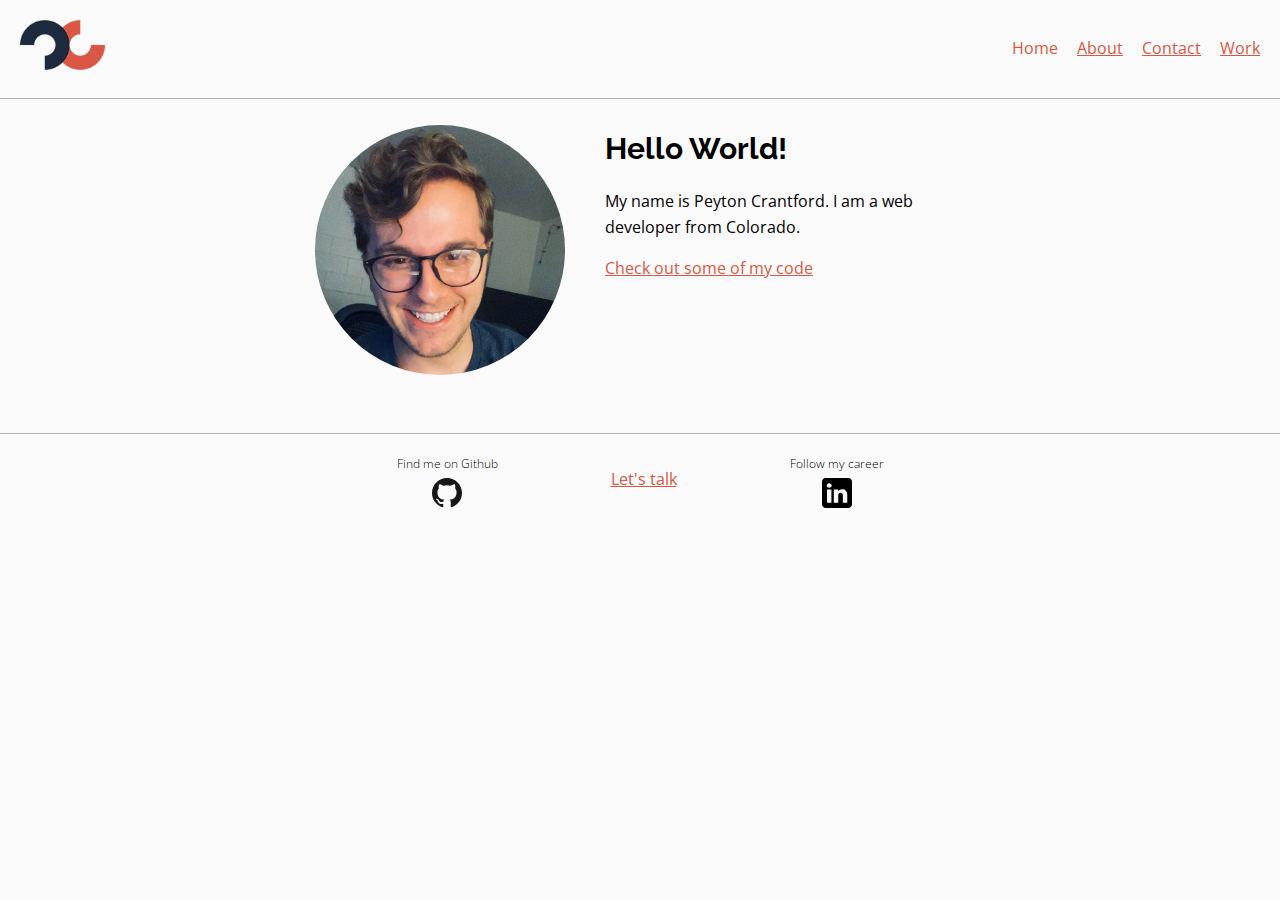
==== index.html @ 1c245d23 "Change header font" ====
<!DOCTYPE html>
<html lang="en">
<!-- Access via URL:
https://pcrantfo.github.io/crantford-portfolio-website OR divertible-gram.000webhostapp.com -->
<head>
  <meta charset="utf-8">
  <meta name="viewport" content="width=device-width, initial-scale=1">
  <title>Crantford Portfolio</title>
  <link rel = "shortcut icon" href="img/crantford-favicon.png">
  <link rel="stylesheet" type="text/css" href="css/normalize.css">

  <!-- Begin style links -->
  <link rel="preconnect" href="https://fonts.gstatic.com">
  <!-- FONT FAMILY LINKS -->
  <link href="https://fonts.googleapis.com/css2?family=Raleway:wght@500;600;700&family=Open+Sans:wght@300;400&display=swap" rel="stylesheet">
  <link rel="stylesheet" href="https://use.fontawesome.com/releases/v5.6.3/css/all.css" integrity="sha384-UHRtZLI+pbxtHCWp1t77Bi1L4ZtiqrqD80Kn4Z8NTSRyMA2Fd33n5dQ8lWUE00s/" crossorigin="anonymous">
  <!-- CSS LINK -->
  <!-- <link rel = "stylesheet" type="text/css" href="css/styles-production.css"> -->
  <link rel="stylesheet" type="text/css" href="css/styles.css">
  <!-- End style links -->
</head>
<body>
  <header class="page-header">
    <img class="page-header__logo page-header__logo page-header__item" src = "img/crantford-logo.png" alt="Peyton Crantford's logo">
    <nav class="main-navigation page-header__item">
      <button class="main-navigation__button" id="hamburger">
        <i class="fas fa-bars"></i>
      </button>
      <ul role="menubar" class="navigation-list" id="navigation-list">
        <li role="presentation">
          <a href="index.html" role="menuitem" class="navigation-list__item navigation-list__item--active">Home</a>
        </li>
        <li role="presentation">
          <a href="about.html" role="menuitem" class="navigation-list__item">About</a>
        </li>
        <li role="presentation">
          <a href="contact.html" role="menuitem" class="navigation-list__item">Contact</a>
        </li>
        <li role="presentation">
          <a href="work.html" role="menuitem" class="navigation-list__item">Work</a>
        </li>
      </ul>
    </nav>
  </header>
<main>
  <div class="profile">
    <div class="profile__item">
      <img class="profile__portrait" src="img/crantford-profile-cropped-square.jpg" alt="Photograph of Peyton Crantford">
    </div>
    <div class="profile__item">
      <h1>Hello World!</h1>
      <p>
        My name is Peyton Crantford. I am a <span>web</span> developer from Colorado.
      </p>
      <a href="#">Check out some of my code</a>
    </div>
  </div>
</main>
<footer class="page-footer">
  <section class=page-footer__box>
    <div class="page-footer__item">
      <p>
        Find me on Github
      </p>
      <a href="https://github.com/pcrantfo" target="_blank"><img src="img/github-icon.svg" alt="Github logo"></a>
    </div>
    <div class="page-footer__item contact-details">
      <a href="contact.html">Let's talk</a>
    </div>
    <div class="page-footer__item">
      <p>
        Follow my career
      </p>
      <a href="https://www.linkedin.com/in/peytoncrantford/" target="_blank"><img src="img/linkedin-icon.svg" alt="LinkedIn logo"></a>
    </div>
  </section>
</footer>
<!-- <script src="js/tota11y.min.js"></script> -->
<script src="js/script.js"></script>
</body>
</html>
---- css/styles-production.css ----
/* VARIABLES */

/*
COLOR THEME
Primary: #1e2a3d (blue)
Secondary: #b1afaf (gray)
Tertiary: #d75744 (red)
Background: #fafafa (off-white)
*/

/* TYPOGRAPHIC STYLES

Font-Family Options
headers
Nunito Sans — 600(Semi-Bold), 700(Bold), 800(Extra-Bold)
body
Open Sans — 300(Light), 400(Regular)

*/
body {
  /* font-family: 'Open Sans', sans-serif; */
  font-family: 'Open Sans', sans-serif;
  font-size: 16px;
  font-weight: 400;
  line-height: 1.6;
}

h1 {
  /* font-family: 'Nunito Sans', sans-serif; */
  font-family: 'Nunito Sans', sans-serif;
  margin: 0;
}

h2 {
  /* font-family: 'Nunito Sans', sans-serif; */
  font-family: 'Nunito Sans', sans-serif;
  margin: 0;
}

h3 {
  /* font-family: 'Nunito Sans', sans-serif; */
  font-family: 'Nunito Sans', sans-serif;
  margin: 0;
}

h4 {
  /* font-family: 'Nunito Sans', sans-serif; */
  font-family: 'Nunito Sans', sans-serif;
  margin: 0;
}

h5 {
  /* font-family: 'Nunito Sans', sans-serif; */
  font-family: 'Nunito Sans', sans-serif;
  margin: 0;
}

h6 {
  /* font-family: 'Nunito Sans', sans-serif; */
  font-family: 'Nunito Sans', sans-serif;
  margin: 0;
}

h1 {
  font-size: 30px;
  font-weight: 800;
}

h2 {
  font-size: 24px;
  font-weight: 700;
}

h3 {
  font-size: 18px;
  font-weight: 600;
}

/* COLOR STYLES */
body {
  background-color: #fafafa;
}

/* POSITIONING */
* {
  box-sizing: border-box;
}

.page-header {
  display: flex;
  flex-wrap: wrap;
  position: fixed;
  top: 0;
  background-color: #fafafa;
  width: 100%;
  padding: 20px;
  border-bottom: 1px solid #b1afaf;
}

.page-header__item {
  /* flex: 0 1 50px; */
  flex: 0 1 auto;
}

.page-header__logo {
  max-height: 50px;
  max-width: 85px;
}

.page-header__item:last-child {
  flex-grow: 1;
  text-align: right;
}

/* NAV WIDE */

.navigation-list {
  display: inline-block;
  list-style-type: none;
}

.navigation-list li {
  display: inline-block;
  margin-left: 15px;
}

.navigation-list__item {
  align-items: flex-end;
}

#hamburger {
  background-color: transparent;
  color: #d75744;
  border: none;
  display: none;
  align-self: center;
  padding: 16px 0;
}

#hamburger:focus {
  outline: none;
}

/* NAV NARROW */

@media all and (max-width: 500px) {
  .navigation-list {
    display: none;
  }

  #hamburger {
    display: inline-block;
  }

  .navigation-list.show {
    display: flex;
    width: 100%;
    flex-direction: column;
  }
}

main {
  max-width: 700px;
  margin: 125px auto 0;
  text-align: center;
  padding: 0 25px;
}

main table {
  display: inline-block;
}

.profile {
  display: flex;
  text-align: left;
}

.profile__item {
  flex: 0 1 auto;
  flex-wrap: wrap;
}

.profile__portrait {
  width: 250px;
  height: auto;
  margin-right: 40px;
  border-radius: 50%;
}

.page-footer {
  clear: both;
  display: flex;
  justify-content: space-around;
  align-items: center;
  text-align: center;
  padding: 10px 0 20px;
  border-top: 1px solid #b1afaf;
  margin-top: 50px;
}

.page-footer p {
  margin: 10px 0 5px;
}

.page-footer img {
  width: 30px;
  height: 30px;
}

.contact-details {
  font-size: 12px;
  font-weight: 300;
}

/* ABOUT PAGE */

.berlin {
  display: flex;
  margin-top: 30px;
}

.berlin-illustration {
  flex: 1 1 auto;
  justify-content: center;
}

@keyframes color-change {
  0% {
    fill: #edc655;
  }

  50% {
    fill: #fcffad;
  }

  100% {
    fill: #f76414;
  }
}

.sun {
  animation: 4s color-change infinite alternate linear;

  /* animation-duration: 4s;
  animation-name: color-change;
  animation-iteration-count: infinite;
  animation-direction: alternate;
  animation-timing-function: linear; */
}

@keyframes cloud-move {
  from {
    transform: translate(0, 50px);
  }

  to {
    transform: translate(200px, 50px);
  }
}

.cloud-front {
  animation: 30s cloud-move infinite alternate linear;
}

@keyframes cloud-move-reverse {
  from {
    transform: translate(446px, 48px);
  }

  to {
    transform: translate(100px, 48px);
  }
}

.cloud-back {
  animation: 34s cloud-move-reverse infinite linear;
}

/* CONTACT PAGE */

/* .contact-form__item {
margin: 5px;
} */

.contact-form {
  display: flex;
  width: 100%;
  margin-bottom: 50px;
  flex-direction: column;
  align-items: center;
}

.contact-form__item {
  flex: 0 1 auto;
  margin-bottom: 5px;
}

/* WORK PAGE */

/* grid fallback */
.grid__item {
  display: inline-block;
  width: 33%;
}

@supports (display: grid) {
  .grid {
    display: grid;
    grid-template-columns: 1fr 1fr 1fr;
    grid-gap: 20px;
    margin: 0;
  }

  .grid__item {
    /* background-color: lightgray; */
    width: auto;
    min-height: auto;
    margin: 0;
    text-align: left;
  }

  .grid__item:last-child {
    grid-column: 3 / 3;
    grid-row: 1 / 3;
    align-self: center;
  }
}

/* LINK STYLES */
a {
  color: #d75744;
}

a:visited {
  color: #1e2a3d;
}

a:hover,
a:focus {
  text-decoration: none;
}

a:active {
  color: #1e2a3d;
}

.navigation-list__item--active {
  text-decoration: none;
}

.button:visited {
  color: #fafafa;
}

.navigation-list__item:visited {
  color: #d75744;
}

/* BUTTON STYLES */
button {
  border: none;
  display: inline-block;
  font-family: inherit;
  background-color: #1e2a3d;
  color: white;
  text-decoration: none;
  padding: 10px;
  border-radius: 3px;
  border-bottom: 2px solid rgba(0, 0, 0, 0.3);
  transition: 0.3s opacity;
}
.button {
  border: none;
  display: inline-block;
  font-family: inherit;
  background-color: #1e2a3d;
  color: white;
  text-decoration: none;
  padding: 10px;
  border-radius: 3px;
  border-bottom: 2px solid rgba(0, 0, 0, 0.3);
  transition: 0.3s opacity;
}

button:hover,
button:focus,
.button:hover,
.button:focus {
  cursor: pointer;
  opacity: 0.8;
}

/* .button__secondary--disabled{
background-color: #e0b354;
color: #2b2b2b;
} */

/* MEDIA QUERIES */

@media all and (max-width: 750px) {
  .grid {
    grid-gap: 10px;
  }

  .grid__item:last-child {
    grid-column: auto / auto;
    grid-row: auto / auto;
  }

  h1 {
    font-size: 22px;
  }

  h2 {
    font-size: 18px;
  }
}

@media all and (min-width: 500px) and (max-width: 750px) {
  .grid {
    grid-template-columns: 1fr 1fr;
  }
}

@media all and (max-width: 500px) {
  .grid {
    grid-template-columns: 1fr;
  }

  .profile {
    flex-direction: column;
    align-items: center;
    text-align: center;
  }

  .profile__portrait {
    margin: 0;
  }

  .page-footer {
    flex-direction: column;
    justify-content: center;
  }

  .page-footer :nth-child(2) {
    order: 3;
  }
}
---- css/styles.css ----
/* VARIABLES */
:root {
  --primary-color: #1e2a3d;
  --secondary-color: #b1afaf;
  --tertiary-color: #d75744;
  --bg-color: #fafafa;
  --body-light: 300;
  --body-regular: 400;
  --header-medium: 500;
  --header-semi-bold: 600;
  --header-bold: 700;
  --body-font: 'Open Sans', sans-serif;
  --header-font: 'Raleway', sans-serif;
}

/*
COLOR THEME
Primary: #1e2a3d (blue)
Secondary: #b1afaf (gray)
Tertiary: #d75744 (red)
Background: #fafafa (off-white)
*/

/* TYPOGRAPHIC STYLES

Font-Family Options
headers
Nunito Sans — 600(Semi-Bold), 700(Bold), 800(Extra-Bold)
body
Open Sans — 300(Light), 400(Regular)

*/
body {
  /* font-family: 'Open Sans', sans-serif; */
  font-family: var(--body-font);
  font-size: 16px;
  font-weight: var(--body-regular);
  line-height: 1.6;
}

h1,
h2,
h3,
h4,
h5,
h6 {
  /* font-family: 'Nunito Sans', sans-serif; */
  font-family: var(--header-font);
  margin: 0;
}

h1 {
  font-size: 30px;
  font-weight: var(--header-bold);
}

h2 {
  font-size: 24px;
  font-weight: var(--header-semi-bold);
}

h3 {
  font-size: 18px;
  font-weight: var(--header-medium);
}

/* COLOR STYLES */
body {
  background-color: var(--bg-color);
}

/* POSITIONING */
* {
  box-sizing: border-box;
}

.page-header {
  display: flex;
  flex-wrap: wrap;
  position: fixed;
  top: 0;
  background-color: var(--bg-color);
  width: 100%;
  padding: 20px;
  border-bottom: 1px solid var(--secondary-color);
}

.page-header__item {
  /* flex: 0 1 50px; */
  flex: 0 1 auto;
}

.page-header__logo {
  max-height: 50px;
  max-width: 85px;
}

.page-header__item:last-child {
  flex-grow: 1;
  text-align: right;
}

/* NAV WIDE */

.navigation-list {
  display: inline-block;
  list-style-type: none;
}

.navigation-list li {
  display: inline-block;
  margin-left: 15px;
}

.navigation-list__item {
  align-items: flex-end;
}

#hamburger {
  background-color: transparent;
  color: var(--tertiary-color);
  border: none;
  display: none;
  align-self: center;
  padding: 16px 0;
}

#hamburger:focus {
  outline: none;
}

/* NAV NARROW */

@media all and (max-width: 500px) {
  .navigation-list {
    display: none;
  }

  #hamburger {
    display: inline-block;
  }

  .navigation-list.show {
    display: flex;
    width: 100%;
    flex-direction: column;
  }
}

main {
  max-width: 700px;
  margin: 125px auto 0;
  text-align: center;
  padding: 0 25px;
}

main table {
  display: inline-block;
}

.profile {
  display: flex;
  text-align: left;
}

.profile__item {
  flex: 0 1 auto;
  flex-wrap: wrap;
}

.profile__portrait {
  width: 250px;
  height: auto;
  margin-right: 40px;
  border-radius: 50%;
}

.page-footer {
  padding: 10px 0 20px;
  border-top: 1px solid var(--secondary-color);
  margin-top: 50px;
}

.page-footer__box {
  max-width: 600px;
  margin: 0 auto;
  clear: both;
  display: flex;
  justify-content: space-around;
  align-items: center;
  text-align: center;
}

.page-footer p {
  margin: 10px 0 5px;
  font-size: 12px;
  font-weight: var(--body-light);
}

.page-footer img {
  width: 30px;
  height: 30px;
}

/* ABOUT PAGE */

.berlin {
  display: flex;
  margin-top: 30px;
}

.berlin-illustration {
  flex: 1 1 auto;
  justify-content: center;
}

@keyframes color-change {
  0% {
    fill: #edc655;
  }

  50% {
    fill: #fcffad;
  }

  100% {
    fill: #f76414;
  }
}

.sun {
  animation: 4s color-change infinite alternate linear;

  /* animation-duration: 4s;
  animation-name: color-change;
  animation-iteration-count: infinite;
  animation-direction: alternate;
  animation-timing-function: linear; */
}

@keyframes cloud-move {
  from {
    transform: translate(0, 50px);
  }

  to {
    transform: translate(200px, 50px);
  }
}

.cloud-front {
  animation: 30s cloud-move infinite alternate linear;
}

@keyframes cloud-move-reverse {
  from {
    transform: translate(446px, 48px);
  }

  to {
    transform: translate(100px, 48px);
  }
}

.cloud-back {
  animation: 34s cloud-move-reverse infinite linear;
}

/* CONTACT PAGE */

/* .contact-form__item {
margin: 5px;
} */

.contact-form {
  display: flex;
  width: 100%;
  margin-bottom: 50px;
  flex-direction: column;
  align-items: center;
}

.contact-form__item {
  flex: 0 1 auto;
  margin-bottom: 5px;
}

/* WORK PAGE */

/* grid fallback */
.grid__item {
  display: inline-block;
  width: 33%;
}

@supports (display: grid) {
  .grid {
    display: grid;
    grid-template-columns: 1fr 1fr 1fr;
    grid-gap: 20px;
    margin: 0;
  }

  .grid__item {
    /* background-color: lightgray; */
    width: auto;
    min-height: auto;
    margin: 0;
    text-align: left;
  }

  .grid__item:last-child {
    grid-column: 3 / 3;
    grid-row: 1 / 3;
    align-self: center;
  }
}

/* BUTTON STYLES */
button,
.button {
  border: none;
  display: inline-block;
  font-family: var(--header-medium);
  font-size: 14px;
  text-decoration: none;
  padding: 5px 17px;
  border-radius: 5px;
  border-top: 2px solid rgba(0, 0, 0, 0);
  border-bottom: 2px solid rgba(0, 0, 0, 0);
}

.button-primary {
  background-color: var(--primary-color);
  color: var(--bg-color);
  border-bottom: 2px solid rgba(0, 0, 0, 0.5);
}

.button-secondary,
#button__resume {
  color: var(--tertiary-color);
  border: 2px solid var(--secondary-color);
}

button:hover,
button:focus {
  cursor: pointer;
}

.button-primary:hover,
.button-primary:focus {
  opacity: 0.9;
  transition: 0.3s;
}

.button-secondary:hover,
.button-secondary:focus {
  background-color: var(--secondary-color);
  transition: 0.3s;
}

/* LINK STYLES */
a {
  color: var(--tertiary-color);
}

a:visited {
  color: var(--primary-color);
}

a:hover,
a:focus {
  text-decoration: none;
}

a:active {
  color: var(--primary-color);
}

.navigation-list__item--active {
  text-decoration: none;
}

.navigation-list__item:visited {
  color: var(--tertiary-color);
}

/* MEDIA QUERIES */

@media all and (max-width: 750px) {
  .grid {
    grid-gap: 10px;
  }

  .grid__item:last-child {
    grid-column: auto / auto;
    grid-row: auto / auto;
  }

  h1 {
    font-size: 22px;
  }

  h2 {
    font-size: 18px;
  }
}

@media all and (min-width: 500px) and (max-width: 750px) {
  .grid {
    grid-template-columns: 1fr 1fr;
  }
}

@media all and (max-width: 500px) {
  .grid {
    grid-template-columns: 1fr;
  }

  .profile {
    flex-direction: column;
    align-items: center;
    text-align: center;
  }

  .profile__portrait {
    margin: 0;
  }

  .page-footer__box {
    flex-direction: column;
    justify-content: center;
  }

  .page-footer :nth-child(2) {
    order: 3;
  }
}
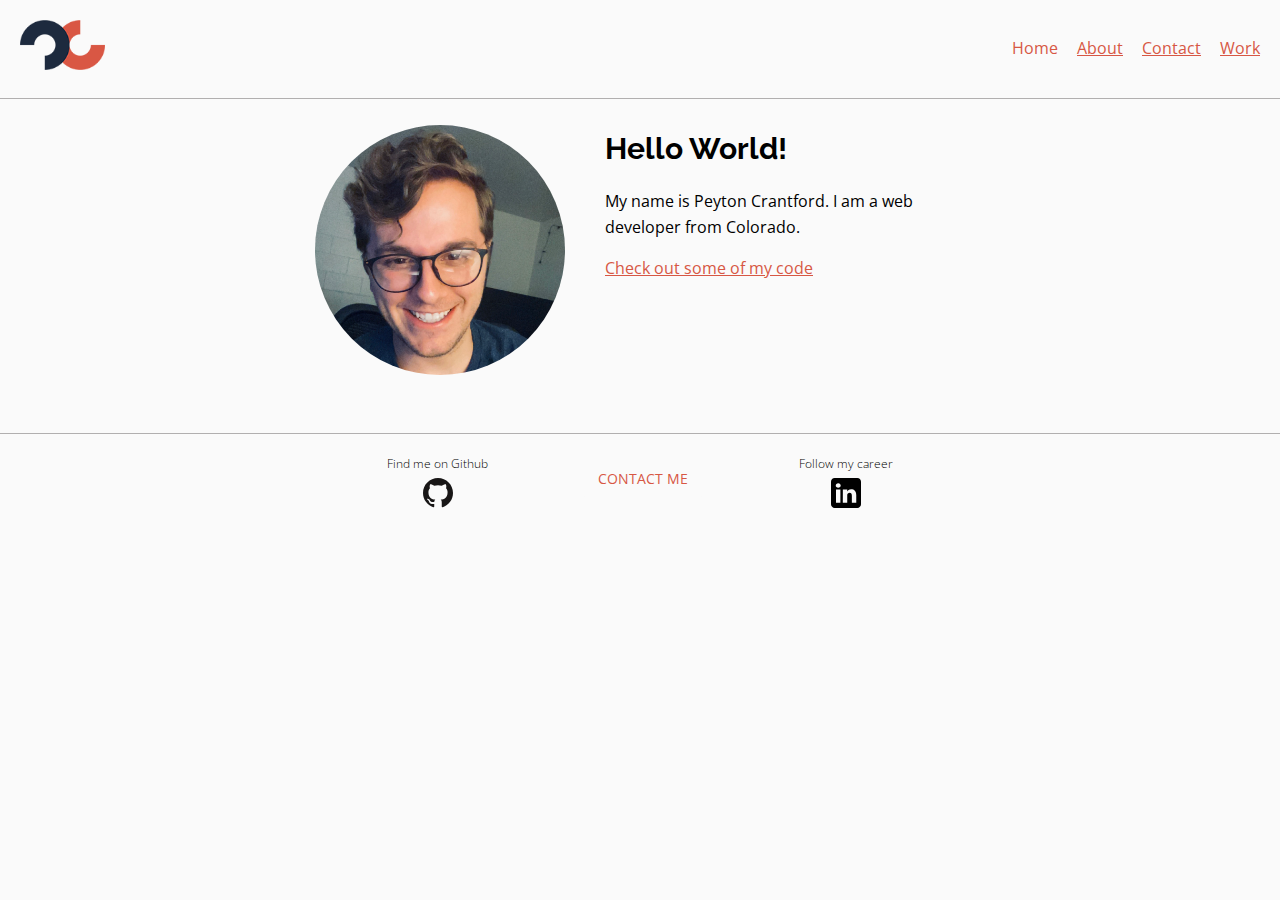
==== commit 9bf26c9a: "Add tertiary button style to CONTACT ME in footer" ====
--- a/index.html
+++ b/index.html
@@ -65,7 +65,7 @@
       <a href="https://github.com/pcrantfo" target="_blank"><img src="img/github-icon.svg" alt="Github logo"></a>
     </div>
     <div class="page-footer__item contact-details">
-      <a href="contact.html">Let's talk</a>
+      <a class="button button-tertiary" href="contact.html">CONTACT ME</a>
     </div>
     <div class="page-footer__item">
       <p>
--- a/css/styles-production.css
+++ b/css/styles-production.css
@@ -27,53 +27,53 @@
 
 h1 {
   /* font-family: 'Nunito Sans', sans-serif; */
-  font-family: 'Nunito Sans', sans-serif;
+  font-family: 'Raleway', sans-serif;
   margin: 0;
 }
 
 h2 {
   /* font-family: 'Nunito Sans', sans-serif; */
-  font-family: 'Nunito Sans', sans-serif;
+  font-family: 'Raleway', sans-serif;
   margin: 0;
 }
 
 h3 {
   /* font-family: 'Nunito Sans', sans-serif; */
-  font-family: 'Nunito Sans', sans-serif;
+  font-family: 'Raleway', sans-serif;
   margin: 0;
 }
 
 h4 {
   /* font-family: 'Nunito Sans', sans-serif; */
-  font-family: 'Nunito Sans', sans-serif;
+  font-family: 'Raleway', sans-serif;
   margin: 0;
 }
 
 h5 {
   /* font-family: 'Nunito Sans', sans-serif; */
-  font-family: 'Nunito Sans', sans-serif;
+  font-family: 'Raleway', sans-serif;
   margin: 0;
 }
 
 h6 {
   /* font-family: 'Nunito Sans', sans-serif; */
-  font-family: 'Nunito Sans', sans-serif;
+  font-family: 'Raleway', sans-serif;
   margin: 0;
 }
 
 h1 {
   font-size: 30px;
-  font-weight: 800;
+  font-weight: 700;
 }
 
 h2 {
   font-size: 24px;
-  font-weight: 700;
+  font-weight: 600;
 }
 
 h3 {
   font-size: 18px;
-  font-weight: 600;
+  font-weight: 500;
 }
 
 /* COLOR STYLES */
@@ -188,28 +188,30 @@
 }
 
 .page-footer {
+  padding: 10px 0 20px;
+  border-top: 1px solid #b1afaf;
+  margin-top: 50px;
+}
+
+.page-footer__box {
+  max-width: 600px;
+  margin: 0 auto;
   clear: both;
   display: flex;
   justify-content: space-around;
   align-items: center;
   text-align: center;
-  padding: 10px 0 20px;
-  border-top: 1px solid #b1afaf;
-  margin-top: 50px;
 }
 
 .page-footer p {
   margin: 10px 0 5px;
+  font-size: 12px;
+  font-weight: 300;
 }
 
 .page-footer img {
   width: 30px;
   height: 30px;
-}
-
-.contact-details {
-  font-size: 12px;
-  font-weight: 300;
 }
 
 /* ABOUT PAGE */
@@ -326,6 +328,67 @@
   }
 }
 
+/* BUTTON STYLES */
+button {
+  border: none;
+  display: inline-block;
+  font-family: 500;
+  font-size: 14px;
+  text-decoration: none;
+  padding: 5px 17px;
+  border-radius: 5px;
+  border-top: 2px solid rgba(0, 0, 0, 0);
+  border-bottom: 2px solid rgba(0, 0, 0, 0);
+}
+.button {
+  border: none;
+  display: inline-block;
+  font-family: 500;
+  font-size: 14px;
+  text-decoration: none;
+  padding: 5px 17px;
+  border-radius: 5px;
+  border-top: 2px solid rgba(0, 0, 0, 0);
+  border-bottom: 2px solid rgba(0, 0, 0, 0);
+}
+
+.button-primary {
+  background-color: #1e2a3d;
+  color: #fafafa;
+  border-bottom: 2px solid rgba(0, 0, 0, 0.5);
+}
+
+.button-secondary {
+  color: #d75744;
+  border: 2px solid #b1afaf;
+}
+
+#button__resume {
+  color: #d75744;
+  border: 2px solid #b1afaf;
+}
+
+button:hover,
+button:focus {
+  cursor: pointer;
+}
+
+.button-primary:hover,
+.button-primary:focus {
+  opacity: 0.9;
+  transition: 0.3s;
+}
+
+.button-secondary:hover {
+  background-color: #b1afaf;
+  transition: 0.3s;
+}
+
+.button-secondary:focus {
+  background-color: #b1afaf;
+  transition: 0.3s;
+}
+
 /* LINK STYLES */
 a {
   color: #d75744;
@@ -348,52 +411,9 @@
   text-decoration: none;
 }
 
-.button:visited {
-  color: #fafafa;
-}
-
 .navigation-list__item:visited {
   color: #d75744;
 }
-
-/* BUTTON STYLES */
-button {
-  border: none;
-  display: inline-block;
-  font-family: inherit;
-  background-color: #1e2a3d;
-  color: white;
-  text-decoration: none;
-  padding: 10px;
-  border-radius: 3px;
-  border-bottom: 2px solid rgba(0, 0, 0, 0.3);
-  transition: 0.3s opacity;
-}
-.button {
-  border: none;
-  display: inline-block;
-  font-family: inherit;
-  background-color: #1e2a3d;
-  color: white;
-  text-decoration: none;
-  padding: 10px;
-  border-radius: 3px;
-  border-bottom: 2px solid rgba(0, 0, 0, 0.3);
-  transition: 0.3s opacity;
-}
-
-button:hover,
-button:focus,
-.button:hover,
-.button:focus {
-  cursor: pointer;
-  opacity: 0.8;
-}
-
-/* .button__secondary--disabled{
-background-color: #e0b354;
-color: #2b2b2b;
-} */
 
 /* MEDIA QUERIES */
 
@@ -437,7 +457,7 @@
     margin: 0;
   }
 
-  .page-footer {
+  .page-footer__box {
     flex-direction: column;
     justify-content: center;
   }
--- a/css/styles.css
+++ b/css/styles.css
@@ -282,7 +282,7 @@
 
 .contact-form__item {
   flex: 0 1 auto;
-  margin-bottom: 5px;
+  padding: 10px 0;
 }
 
 /* WORK PAGE */
@@ -318,32 +318,42 @@
 
 /* BUTTON STYLES */
 button,
-.button {
+.button,
+.submit-form {
   border: none;
   display: inline-block;
   font-family: var(--header-medium);
   font-size: 14px;
   text-decoration: none;
-  padding: 5px 17px;
+  padding: 5px 16px;
   border-radius: 5px;
-  border-top: 2px solid rgba(0, 0, 0, 0);
-  border-bottom: 2px solid rgba(0, 0, 0, 0);
+  border-top: 1px solid rgba(0, 0, 0, 0);
+  border-bottom: 1px solid rgba(0, 0, 0, 0);
 }
 
 .button-primary {
   background-color: var(--primary-color);
   color: var(--bg-color);
-  border-bottom: 2px solid rgba(0, 0, 0, 0.5);
+  border-bottom: 1px solid rgba(0, 0, 0, 0.5);
 }
 
 .button-secondary,
+.submit-form,
 #button__resume {
   color: var(--tertiary-color);
-  border: 2px solid var(--secondary-color);
+  border: 1px solid var(--secondary-color);
+}
+
+.button-tertiary,
+.button-tertiary__anchor {
+  background-color: var(--bg-color);
+  color: var(--tertiary-color);
 }
 
 button:hover,
-button:focus {
+button:focus,
+.submit-form:hover,
+.submit-form:focus {
   cursor: pointer;
 }
 
@@ -354,7 +364,9 @@
 }
 
 .button-secondary:hover,
-.button-secondary:focus {
+.button-secondary:focus,
+.button-tertiary:hover,
+.button-tertiary:focus {
   background-color: var(--secondary-color);
   transition: 0.3s;
 }
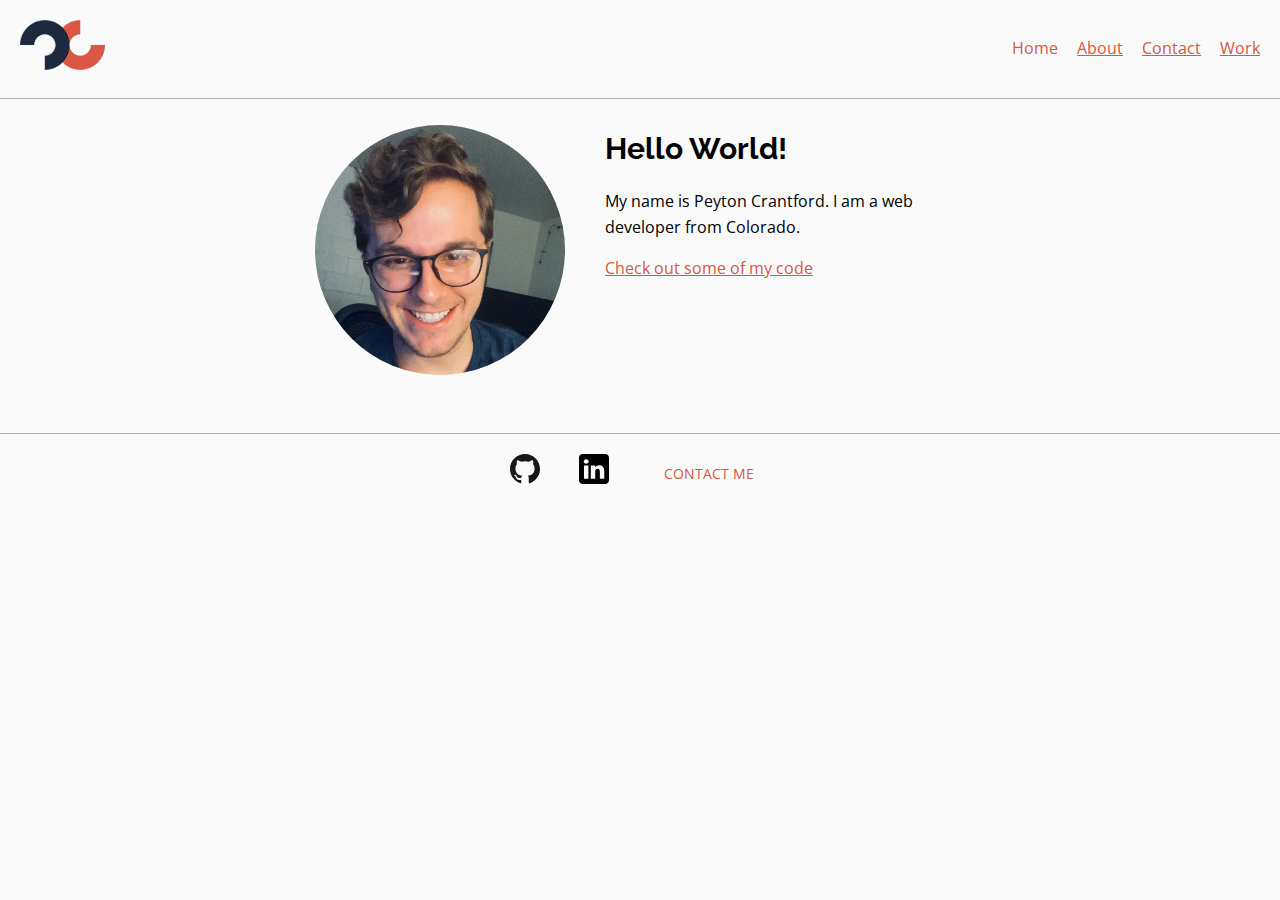
==== commit 9f12b077: "Restyle footer" ====
--- a/index.html
+++ b/index.html
@@ -59,19 +59,13 @@
 <footer class="page-footer">
   <section class=page-footer__box>
     <div class="page-footer__item">
-      <p>
-        Find me on Github
-      </p>
       <a href="https://github.com/pcrantfo" target="_blank"><img src="img/github-icon.svg" alt="Github logo"></a>
+    </div>
+    <div class="page-footer__item">
+      <a href="https://www.linkedin.com/in/peytoncrantford/" target="_blank"><img src="img/linkedin-icon.svg" alt="LinkedIn logo"></a>
     </div>
     <div class="page-footer__item contact-details">
       <a class="button button-tertiary" href="contact.html">CONTACT ME</a>
-    </div>
-    <div class="page-footer__item">
-      <p>
-        Follow my career
-      </p>
-      <a href="https://www.linkedin.com/in/peytoncrantford/" target="_blank"><img src="img/linkedin-icon.svg" alt="LinkedIn logo"></a>
     </div>
   </section>
 </footer>
--- a/css/styles.css
+++ b/css/styles.css
@@ -176,25 +176,24 @@
 }
 
 .page-footer {
-  padding: 10px 0 20px;
+  padding: 20px 0 20px;
   border-top: 1px solid var(--secondary-color);
   margin-top: 50px;
 }
 
 .page-footer__box {
-  max-width: 600px;
+  max-width: 300px;
   margin: 0 auto;
   clear: both;
   display: flex;
   justify-content: space-around;
+  flex-wrap: wrap;
   align-items: center;
   text-align: center;
 }
 
-.page-footer p {
-  margin: 10px 0 5px;
-  font-size: 12px;
-  font-weight: var(--body-light);
+.contact-details {
+  align-self: flex-end;
 }
 
 .page-footer img {
@@ -318,8 +317,7 @@
 
 /* BUTTON STYLES */
 button,
-.button,
-.submit-form {
+.button {
   border: none;
   display: inline-block;
   font-family: var(--header-medium);
@@ -329,6 +327,7 @@
   border-radius: 5px;
   border-top: 1px solid rgba(0, 0, 0, 0);
   border-bottom: 1px solid rgba(0, 0, 0, 0);
+  line-height: 1.6;
 }
 
 .button-primary {
@@ -337,9 +336,8 @@
   border-bottom: 1px solid rgba(0, 0, 0, 0.5);
 }
 
-.button-secondary,
-.submit-form,
-#button__resume {
+.button-secondary {
+  background-color: var(--bg-color);
   color: var(--tertiary-color);
   border: 1px solid var(--secondary-color);
 }
@@ -352,8 +350,8 @@
 
 button:hover,
 button:focus,
-.submit-form:hover,
-.submit-form:focus {
+.button:hover,
+.button:focus {
   cursor: pointer;
 }
 
@@ -361,6 +359,10 @@
 .button-primary:focus {
   opacity: 0.9;
   transition: 0.3s;
+}
+
+.button-primary:visited {
+  color: var(--primary-color);
 }
 
 .button-secondary:hover,
@@ -371,6 +373,11 @@
   transition: 0.3s;
 }
 
+.button-secondary:visited,
+.button-tertiary:visited {
+  color: var(--tertiary-color);
+}
+
 /* LINK STYLES */
 a {
   color: var(--tertiary-color);
@@ -440,11 +447,24 @@
   }
 
   .page-footer__box {
-    flex-direction: column;
-    justify-content: center;
-  }
-
-  .page-footer :nth-child(2) {
+    width: 150px;
+  }
+
+  .page-footer__item:n
+  th-child(1) {
+    padding-left: 15%;
+  }
+
+  .page-footer__item:nth-child(2) {
+    padding-right: 15%;
+  }
+
+  .contact-details {
+    width: 100%;
+    align-self: flex-end;
+  }
+
+  /* .page-footer :nth-child(2) {
     order: 3;
-  }
-}
+  } */
+}
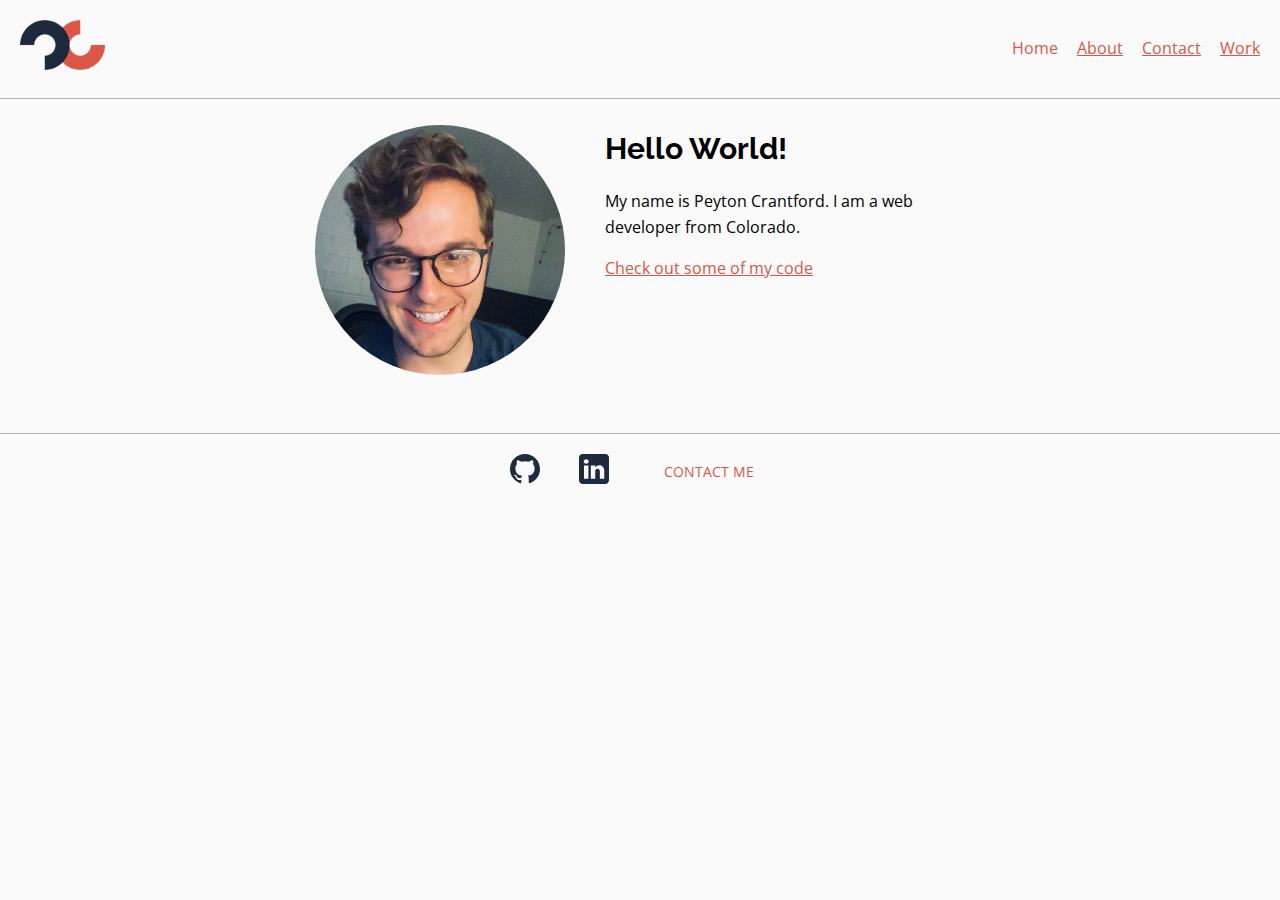
==== commit cc254a2b: "Clean footer contact class name" ====
--- a/index.html
+++ b/index.html
@@ -64,7 +64,7 @@
     <div class="page-footer__item">
       <a href="https://www.linkedin.com/in/peytoncrantford/" target="_blank"><img src="img/linkedin-icon.svg" alt="LinkedIn logo"></a>
     </div>
-    <div class="page-footer__item contact-details">
+    <div class="page-footer__item page-footer__contact">
       <a class="button button-tertiary" href="contact.html">CONTACT ME</a>
     </div>
   </section>
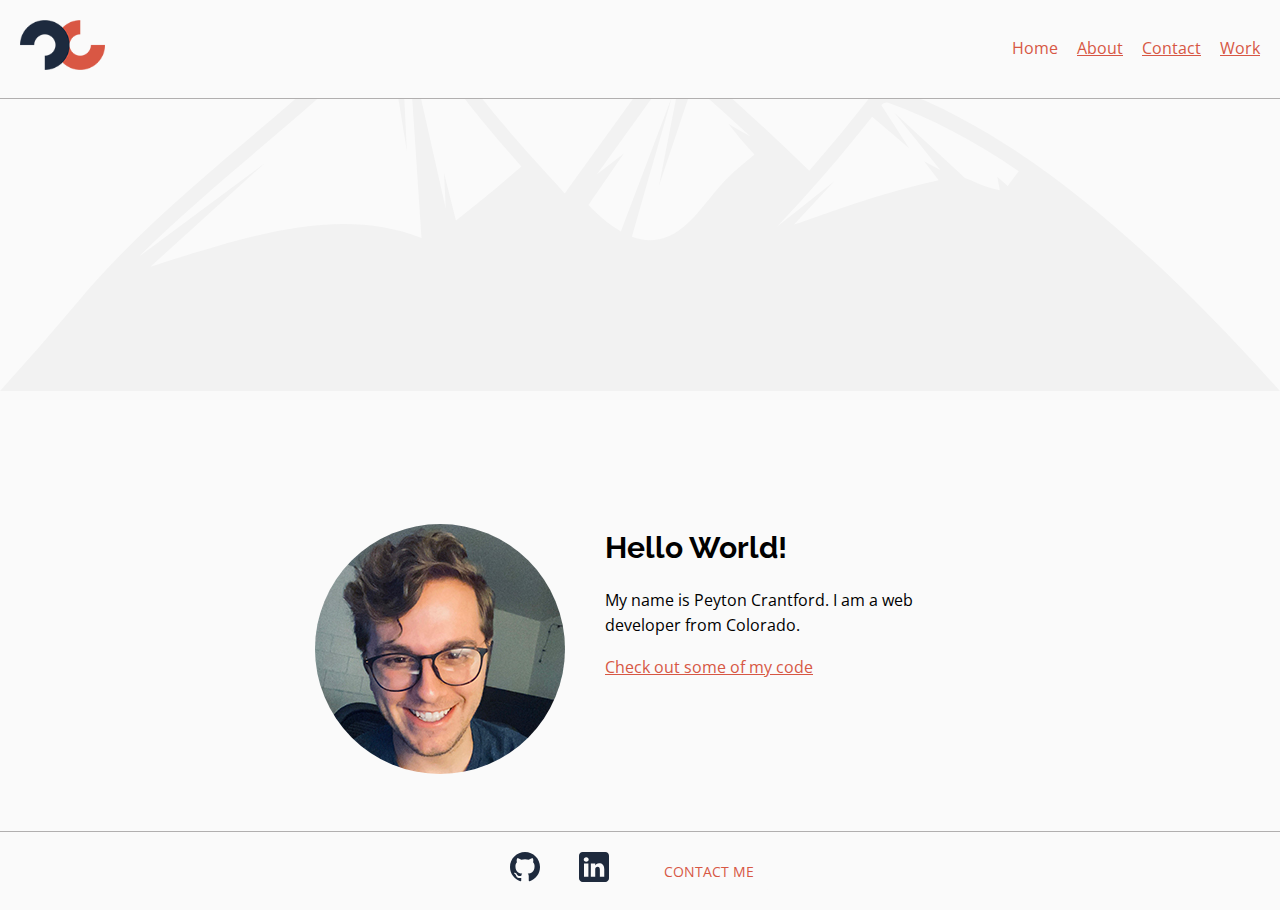
==== commit 7b06bc52: "Add container around body content" ====
--- a/index.html
+++ b/index.html
@@ -20,56 +20,61 @@
   <!-- End style links -->
 </head>
 <body>
-  <header class="page-header">
-    <img class="page-header__logo page-header__logo page-header__item" src = "img/crantford-logo.png" alt="Peyton Crantford's logo">
-    <nav class="main-navigation page-header__item">
-      <button class="main-navigation__button" id="hamburger">
-        <i class="fas fa-bars"></i>
-      </button>
-      <ul role="menubar" class="navigation-list" id="navigation-list">
-        <li role="presentation">
-          <a href="index.html" role="menuitem" class="navigation-list__item navigation-list__item--active">Home</a>
-        </li>
-        <li role="presentation">
-          <a href="about.html" role="menuitem" class="navigation-list__item">About</a>
-        </li>
-        <li role="presentation">
-          <a href="contact.html" role="menuitem" class="navigation-list__item">Contact</a>
-        </li>
-        <li role="presentation">
-          <a href="work.html" role="menuitem" class="navigation-list__item">Work</a>
-        </li>
-      </ul>
-    </nav>
-  </header>
-<main>
-  <div class="profile">
-    <div class="profile__item">
-      <img class="profile__portrait" src="img/crantford-profile-cropped-square.jpg" alt="Photograph of Peyton Crantford">
+  <div class="container">
+    <header class="page-header">
+      <img class="page-header__logo page-header__logo page-header__item" src = "img/crantford-logo.png" alt="Peyton Crantford's logo">
+      <nav class="main-navigation page-header__item">
+        <button class="main-navigation__button" id="hamburger">
+          <i class="fas fa-bars"></i>
+        </button>
+        <ul role="menubar" class="navigation-list" id="navigation-list">
+          <li role="presentation">
+            <a href="index.html" role="menuitem" class="navigation-list__item navigation-list__item--active">Home</a>
+          </li>
+          <li role="presentation">
+            <a href="about.html" role="menuitem" class="navigation-list__item">About</a>
+          </li>
+          <li role="presentation">
+            <a href="contact.html" role="menuitem" class="navigation-list__item">Contact</a>
+          </li>
+          <li role="presentation">
+            <a href="work.html" role="menuitem" class="navigation-list__item">Work</a>
+          </li>
+        </ul>
+      </nav>
+    </header>
+    <div class="mountains-img">
+      <img src="img/mountains.svg" alt="A vector image of mountains">
     </div>
-    <div class="profile__item">
-      <h1>Hello World!</h1>
-      <p>
-        My name is Peyton Crantford. I am a <span>web</span> developer from Colorado.
-      </p>
-      <a href="#">Check out some of my code</a>
-    </div>
+    <main>
+      <div class="profile">
+        <div class="profile__item">
+          <img class="profile__portrait" src="img/crantford-profile-cropped-square.jpg" alt="Photograph of Peyton Crantford">
+        </div>
+        <div class="profile__item">
+          <h1>Hello World!</h1>
+          <p>
+            My name is Peyton Crantford. I am a <span>web</span> developer from Colorado.
+          </p>
+          <a href="#">Check out some of my code</a>
+        </div>
+      </div>
+    </main>
+    <footer class="page-footer">
+      <section class=page-footer__box>
+        <div class="page-footer__item">
+          <a href="https://github.com/pcrantfo" target="_blank"><img src="img/github-icon.svg" alt="Github logo"></a>
+        </div>
+        <div class="page-footer__item">
+          <a href="https://www.linkedin.com/in/peytoncrantford/" target="_blank"><img src="img/linkedin-icon.svg" alt="LinkedIn logo"></a>
+        </div>
+        <div class="page-footer__item page-footer__contact">
+          <a class="button button-tertiary" href="contact.html">CONTACT ME</a>
+        </div>
+      </section>
+    </footer>
   </div>
-</main>
-<footer class="page-footer">
-  <section class=page-footer__box>
-    <div class="page-footer__item">
-      <a href="https://github.com/pcrantfo" target="_blank"><img src="img/github-icon.svg" alt="Github logo"></a>
-    </div>
-    <div class="page-footer__item">
-      <a href="https://www.linkedin.com/in/peytoncrantford/" target="_blank"><img src="img/linkedin-icon.svg" alt="LinkedIn logo"></a>
-    </div>
-    <div class="page-footer__item page-footer__contact">
-      <a class="button button-tertiary" href="contact.html">CONTACT ME</a>
-    </div>
-  </section>
-</footer>
-<!-- <script src="js/tota11y.min.js"></script> -->
-<script src="js/script.js"></script>
+  <!-- <script src="js/tota11y.min.js"></script> -->
+  <script src="js/script.js"></script>
 </body>
 </html>
--- a/css/styles.css
+++ b/css/styles.css
@@ -4,6 +4,7 @@
   --secondary-color: #b1afaf;
   --tertiary-color: #d75744;
   --bg-color: #fafafa;
+  --bg-color-highlight: #F2F2F2;
   --body-light: 300;
   --body-regular: 400;
   --header-medium: 500;
@@ -192,7 +193,7 @@
   text-align: center;
 }
 
-.contact-details {
+.page-footer__contact {
   align-self: flex-end;
 }
 
@@ -267,21 +268,57 @@
 
 /* CONTACT PAGE */
 
-/* .contact-form__item {
-margin: 5px;
-} */
+label {
+  display: none;
+}
 
 .contact-form {
   display: flex;
   width: 100%;
-  margin-bottom: 50px;
+  margin: 15px 0 50px;
   flex-direction: column;
   align-items: center;
+  text-align: center;
+}
+
+.contact-form__fieldset {
+  width: 50%;
+  border: none;
+  border-top: 1px solid var(--secondary-color);;
+}
+
+.contact-form__header {
+  font-family: var(--header-font);
+  margin: 0;
+  padding: 0 5px;
+  font-size: 24px;
+  font-weight: var(--header-semi-bold);
+  color: var(--tertiary-color);
 }
 
 .contact-form__item {
   flex: 0 1 auto;
-  padding: 10px 0;
+  padding: 15px 0;
+}
+
+#contact-name,
+#contact-email,
+#contact-phone,
+#contact-message {
+  width: 100%;
+  margin: 0;
+	outline: 0;
+  border: none;
+	padding: 10px;
+  background-color: var(--bg-color);
+  border-bottom: 1px solid var(--secondary-color);
+}
+
+#contact-name:focus,
+#contact-email:focus,
+#contact-phone:focus,
+#contact-message:focus {
+  background-color: var(--bg-color-highlight);
 }
 
 /* WORK PAGE */
@@ -331,9 +368,8 @@
 }
 
 .button-primary {
-  background-color: var(--primary-color);
+  background-color: var(--tertiary-color);
   color: var(--bg-color);
-  border-bottom: 1px solid rgba(0, 0, 0, 0.5);
 }
 
 .button-secondary {
@@ -357,7 +393,7 @@
 
 .button-primary:hover,
 .button-primary:focus {
-  opacity: 0.9;
+  opacity: 0.8;
   transition: 0.3s;
 }
 
@@ -366,10 +402,15 @@
 }
 
 .button-secondary:hover,
-.button-secondary:focus,
+.button-secondary:focus {
+  background-color: var(--bg-color-highlight);
+  border: 1px solid var(--bg-color-highlight);
+  transition: 0.3s;
+}
+
 .button-tertiary:hover,
 .button-tertiary:focus {
-  background-color: var(--secondary-color);
+  background-color: var(--bg-color-highlight);
   transition: 0.3s;
 }
 
@@ -459,7 +500,7 @@
     padding-right: 15%;
   }
 
-  .contact-details {
+  .page-footer__contact {
     width: 100%;
     align-self: flex-end;
   }
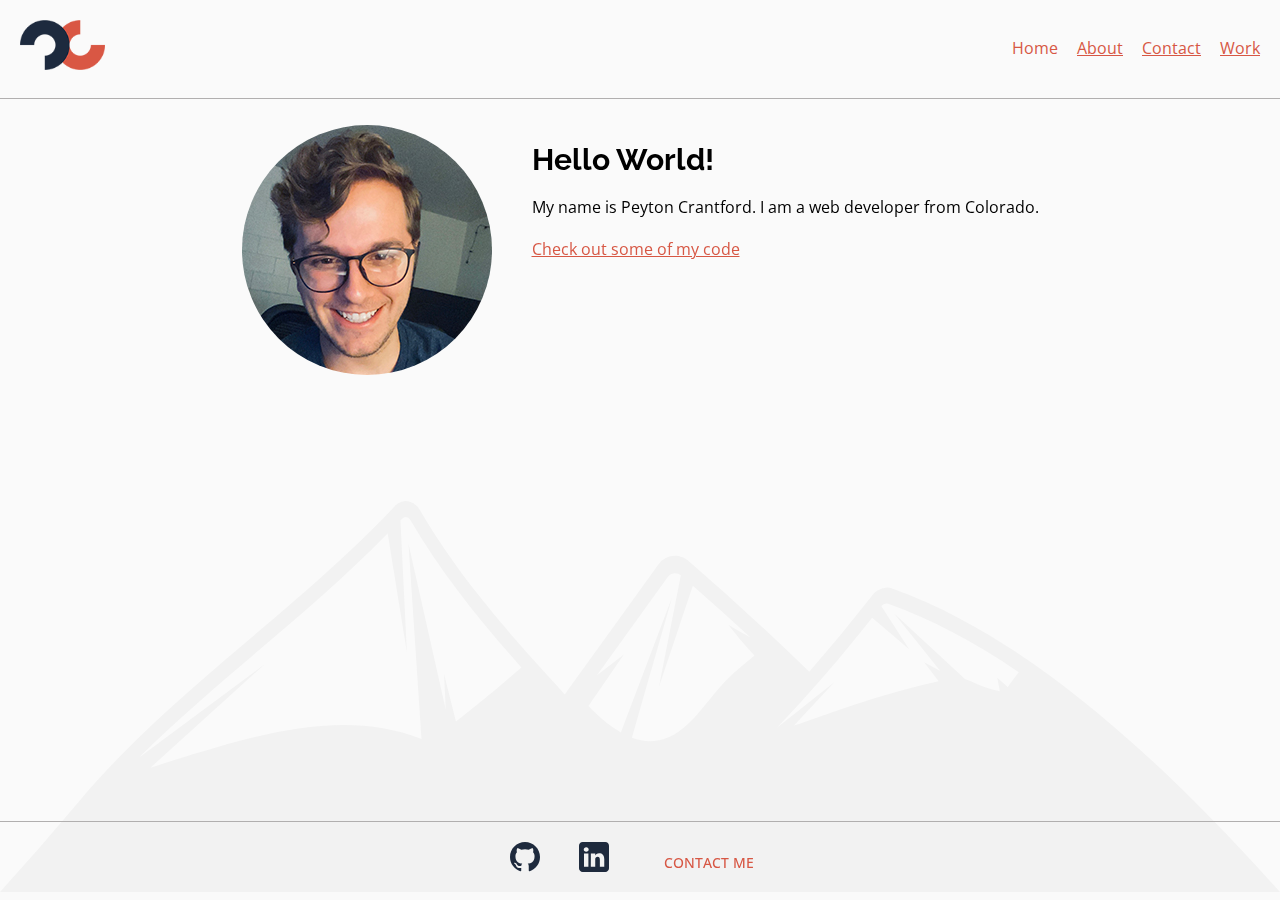
==== commit b6df639c: "CSS Postprocess" ====
--- a/index.html
+++ b/index.html
@@ -15,8 +15,8 @@
   <link href="https://fonts.googleapis.com/css2?family=Raleway:wght@500;600;700&family=Open+Sans:wght@300;400&display=swap" rel="stylesheet">
   <link rel="stylesheet" href="https://use.fontawesome.com/releases/v5.6.3/css/all.css" integrity="sha384-UHRtZLI+pbxtHCWp1t77Bi1L4ZtiqrqD80Kn4Z8NTSRyMA2Fd33n5dQ8lWUE00s/" crossorigin="anonymous">
   <!-- CSS LINK -->
-  <!-- <link rel = "stylesheet" type="text/css" href="css/styles-production.css"> -->
-  <link rel="stylesheet" type="text/css" href="css/styles.css">
+  <link rel = "stylesheet" type="text/css" href="css/styles-production.css">
+  <!-- <link rel="stylesheet" type="text/css" href="css/styles.css"> -->
   <!-- End style links -->
 </head>
 <body>
--- a/css/styles-production.css
+++ b/css/styles-production.css
@@ -17,48 +17,49 @@
 Open Sans — 300(Light), 400(Regular)
 
 */
+
+.container {
+  min-height: 100vh;
+  display: flex;
+  flex-flow: column wrap;
+}
+
 body {
-  /* font-family: 'Open Sans', sans-serif; */
   font-family: 'Open Sans', sans-serif;
   font-size: 16px;
   font-weight: 400;
   line-height: 1.6;
+  background-color: #fafafa;
 }
 
 h1 {
-  /* font-family: 'Nunito Sans', sans-serif; */
   font-family: 'Raleway', sans-serif;
-  margin: 0;
+  line-height: 1;
 }
 
 h2 {
-  /* font-family: 'Nunito Sans', sans-serif; */
   font-family: 'Raleway', sans-serif;
-  margin: 0;
+  line-height: 1;
 }
 
 h3 {
-  /* font-family: 'Nunito Sans', sans-serif; */
   font-family: 'Raleway', sans-serif;
-  margin: 0;
+  line-height: 1;
 }
 
 h4 {
-  /* font-family: 'Nunito Sans', sans-serif; */
   font-family: 'Raleway', sans-serif;
-  margin: 0;
+  line-height: 1;
 }
 
 h5 {
-  /* font-family: 'Nunito Sans', sans-serif; */
   font-family: 'Raleway', sans-serif;
-  margin: 0;
+  line-height: 1;
 }
 
 h6 {
-  /* font-family: 'Nunito Sans', sans-serif; */
   font-family: 'Raleway', sans-serif;
-  margin: 0;
+  line-height: 1;
 }
 
 h1 {
@@ -76,11 +77,6 @@
   font-weight: 500;
 }
 
-/* COLOR STYLES */
-body {
-  background-color: #fafafa;
-}
-
 /* POSITIONING */
 * {
   box-sizing: border-box;
@@ -88,7 +84,7 @@
 
 .page-header {
   display: flex;
-  flex-wrap: wrap;
+  /* flex-wrap: wrap; */
   position: fixed;
   top: 0;
   background-color: #fafafa;
@@ -160,7 +156,9 @@
 }
 
 main {
-  max-width: 700px;
+  min-width: 60%;
+  max-width: 90%;
+  flex: 1;
   margin: 125px auto 0;
   text-align: center;
   padding: 0 25px;
@@ -187,26 +185,34 @@
   border-radius: 50%;
 }
 
+.mountains-img {
+  width: 100%;
+  height: auto;
+  position: fixed;
+  bottom: 0;
+  z-index: -999;
+}
+
 .page-footer {
-  padding: 10px 0 20px;
+  padding: 20px 0 20px;
   border-top: 1px solid #b1afaf;
   margin-top: 50px;
+  width: 100%;
 }
 
 .page-footer__box {
-  max-width: 600px;
+  max-width: 300px;
   margin: 0 auto;
   clear: both;
   display: flex;
   justify-content: space-around;
+  flex-wrap: wrap;
   align-items: center;
   text-align: center;
 }
 
-.page-footer p {
-  margin: 10px 0 5px;
-  font-size: 12px;
-  font-weight: 300;
+.page-footer__contact {
+  align-self: flex-end;
 }
 
 .page-footer img {
@@ -216,85 +222,119 @@
 
 /* ABOUT PAGE */
 
-.berlin {
-  display: flex;
-  margin-top: 30px;
-}
-
-.berlin-illustration {
-  flex: 1 1 auto;
-  justify-content: center;
-}
-
-@keyframes color-change {
-  0% {
-    fill: #edc655;
-  }
-
-  50% {
-    fill: #fcffad;
-  }
-
-  100% {
-    fill: #f76414;
-  }
-}
-
-.sun {
-  animation: 4s color-change infinite alternate linear;
-
-  /* animation-duration: 4s;
-  animation-name: color-change;
-  animation-iteration-count: infinite;
-  animation-direction: alternate;
-  animation-timing-function: linear; */
-}
-
-@keyframes cloud-move {
-  from {
-    transform: translate(0, 50px);
-  }
-
-  to {
-    transform: translate(200px, 50px);
-  }
-}
-
-.cloud-front {
-  animation: 30s cloud-move infinite alternate linear;
-}
-
-@keyframes cloud-move-reverse {
-  from {
-    transform: translate(446px, 48px);
-  }
-
-  to {
-    transform: translate(100px, 48px);
-  }
-}
-
-.cloud-back {
-  animation: 34s cloud-move-reverse infinite linear;
-}
+table {
+  border: 1px solid #b1afaf;
+  border-radius: 5px;
+  text-align: left;
+  border-collapse: collapse;
+}
+
+thead {
+  font-size: 18px;
+  font-weight: 600;
+  background-color: #d75744;
+  color: #fafafa;
+}
+
+tr:nth-of-type(even) {
+  background-color: #F2F2F2;
+}
+
+tr:last-child {
+  border: none;
+}
+
+td {
+  padding: .75em;
+}
+
+
 
 /* CONTACT PAGE */
 
-/* .contact-form__item {
-margin: 5px;
-} */
+label {
+  display: none;
+}
 
 .contact-form {
-  display: flex;
-  width: 100%;
-  margin-bottom: 50px;
-  flex-direction: column;
-  align-items: center;
+  /* display: flex; */
+  width: 100%;
+  margin: 15px 0 50px;
+  text-align: center;
+  /* justify-content: stretch; */
+}
+
+.contact-form__fieldset {
+  /* width: 100%; */
+  border: none;
+  border-top: 1px solid #b1afaf;
+}
+
+.contact-form__header {
+  margin: 0;
+  padding: 0 5px;
+  color: #d75744;
 }
 
 .contact-form__item {
-  flex: 0 1 auto;
-  margin-bottom: 5px;
+  /* flex: 1 100%; */
+  padding: 15px 0;
+}
+
+#contact-name {
+  width: 100%;
+  margin: 0;
+	outline: 0;
+  border: none;
+	padding: 10px;
+  background-color: #fafafa;
+  border-bottom: 1px solid #b1afaf;
+}
+
+#contact-email {
+  width: 100%;
+  margin: 0;
+	outline: 0;
+  border: none;
+	padding: 10px;
+  background-color: #fafafa;
+  border-bottom: 1px solid #b1afaf;
+}
+
+#contact-phone {
+  width: 100%;
+  margin: 0;
+	outline: 0;
+  border: none;
+	padding: 10px;
+  background-color: #fafafa;
+  border-bottom: 1px solid #b1afaf;
+}
+
+#contact-message {
+  width: 100%;
+  margin: 0;
+	outline: 0;
+  border: none;
+	padding: 10px;
+  background-color: #fafafa;
+  border-bottom: 1px solid #b1afaf;
+}
+
+#contact-name:focus {
+  background-color: #F2F2F2;
+}
+
+#contact-email:focus {
+  background-color: #F2F2F2;
+}
+
+#contact-phone:focus {
+  background-color: #F2F2F2;
+}
+
+#contact-message:focus {
+  background-color: #F2F2F2;
 }
 
 /* WORK PAGE */
@@ -332,61 +372,94 @@
 button {
   border: none;
   display: inline-block;
-  font-family: 500;
+  font-weight: 500;
   font-size: 14px;
   text-decoration: none;
-  padding: 5px 17px;
+  padding: 5px 16px;
   border-radius: 5px;
-  border-top: 2px solid rgba(0, 0, 0, 0);
-  border-bottom: 2px solid rgba(0, 0, 0, 0);
+  border-top: 1px solid rgba(0, 0, 0, 0);
+  border-bottom: 1px solid rgba(0, 0, 0, 0);
+  line-height: 1.6;
 }
 .button {
   border: none;
   display: inline-block;
-  font-family: 500;
+  font-weight: 500;
   font-size: 14px;
   text-decoration: none;
-  padding: 5px 17px;
+  padding: 5px 16px;
   border-radius: 5px;
-  border-top: 2px solid rgba(0, 0, 0, 0);
-  border-bottom: 2px solid rgba(0, 0, 0, 0);
+  border-top: 1px solid rgba(0, 0, 0, 0);
+  border-bottom: 1px solid rgba(0, 0, 0, 0);
+  line-height: 1.6;
 }
 
 .button-primary {
-  background-color: #1e2a3d;
+  background-color: #d75744;
   color: #fafafa;
-  border-bottom: 2px solid rgba(0, 0, 0, 0.5);
 }
 
 .button-secondary {
-  color: #d75744;
-  border: 2px solid #b1afaf;
-}
-
-#button__resume {
-  color: #d75744;
-  border: 2px solid #b1afaf;
+  background-color: #fafafa;
+  color: #d75744;
+  border: 1px solid #b1afaf;
+}
+
+.button-tertiary {
+  background-color: rgba(0, 0, 0, 0);
+  color: #d75744;
+}
+
+.button-tertiary__anchor {
+  background-color: rgba(0, 0, 0, 0);
+  color: #d75744;
 }
 
 button:hover,
-button:focus {
+button:focus,
+.button:hover,
+.button:focus {
   cursor: pointer;
 }
 
 .button-primary:hover,
 .button-primary:focus {
-  opacity: 0.9;
+  opacity: 0.8;
   transition: 0.3s;
 }
 
+.button-primary:visited {
+  color: #1e2a3d;
+}
+
 .button-secondary:hover {
-  background-color: #b1afaf;
+  background-color: #F2F2F2;
+  border: 1px solid #F2F2F2;
   transition: 0.3s;
 }
 
 .button-secondary:focus {
-  background-color: #b1afaf;
+  background-color: #F2F2F2;
+  border: 1px solid #F2F2F2;
   transition: 0.3s;
+}
+
+.button-tertiary:hover {
+  background-color: #F2F2F2;
+  transition: 0.3s;
+}
+
+.button-tertiary:focus {
+  background-color: #F2F2F2;
+  transition: 0.3s;
+}
+
+.button-secondary:visited {
+  color: #d75744;
+}
+
+.button-tertiary:visited {
+  color: #d75744;
 }
 
 /* LINK STYLES */
@@ -426,7 +499,15 @@
     grid-column: auto / auto;
     grid-row: auto / auto;
   }
-
+}
+
+@media all and (min-width: 500px) and (max-width: 750px) {  
+  .grid {
+    grid-template-columns: 1fr 1fr;
+  }
+}
+
+@media all and (max-width: 500px) {
   h1 {
     font-size: 22px;
   }
@@ -434,15 +515,7 @@
   h2 {
     font-size: 18px;
   }
-}
-
-@media all and (min-width: 500px) and (max-width: 750px) {
-  .grid {
-    grid-template-columns: 1fr 1fr;
-  }
-}
-
-@media all and (max-width: 500px) {
+
   .grid {
     grid-template-columns: 1fr;
   }
@@ -454,15 +527,28 @@
   }
 
   .profile__portrait {
+    max-width: 100%;
     margin: 0;
   }
 
   .page-footer__box {
-    flex-direction: column;
-    justify-content: center;
-  }
-
-  .page-footer :nth-child(2) {
+    width: 150px;
+  }
+
+  .page-footer__item:nth-child(1) {
+    padding-left: 15%;
+  }
+
+  .page-footer__item:nth-child(2) {
+    padding-right: 15%;
+  }
+
+  .page-footer__contact {
+    width: 100%;
+    align-self: flex-end;
+  }
+
+  /* .page-footer :nth-child(2) {
     order: 3;
-  }
-}
+  } */
+}
--- a/css/styles.css
+++ b/css/styles.css
@@ -31,12 +31,19 @@
 Open Sans — 300(Light), 400(Regular)
 
 */
+
+.container {
+  min-height: 100vh;
+  display: flex;
+  flex-flow: column wrap;
+}
+
 body {
-  /* font-family: 'Open Sans', sans-serif; */
   font-family: var(--body-font);
   font-size: 16px;
   font-weight: var(--body-regular);
   line-height: 1.6;
+  background-color: var(--bg-color);
 }
 
 h1,
@@ -45,9 +52,8 @@
 h4,
 h5,
 h6 {
-  /* font-family: 'Nunito Sans', sans-serif; */
   font-family: var(--header-font);
-  margin: 0;
+  line-height: 1;
 }
 
 h1 {
@@ -65,11 +71,6 @@
   font-weight: var(--header-medium);
 }
 
-/* COLOR STYLES */
-body {
-  background-color: var(--bg-color);
-}
-
 /* POSITIONING */
 * {
   box-sizing: border-box;
@@ -77,7 +78,7 @@
 
 .page-header {
   display: flex;
-  flex-wrap: wrap;
+  /* flex-wrap: wrap; */
   position: fixed;
   top: 0;
   background-color: var(--bg-color);
@@ -149,7 +150,9 @@
 }
 
 main {
-  max-width: 700px;
+  min-width: 60%;
+  max-width: 90%;
+  flex: 1;
   margin: 125px auto 0;
   text-align: center;
   padding: 0 25px;
@@ -176,10 +179,19 @@
   border-radius: 50%;
 }
 
+.mountains-img {
+  width: 100%;
+  height: auto;
+  position: fixed;
+  bottom: 0;
+  z-index: -999;
+}
+
 .page-footer {
   padding: 20px 0 20px;
   border-top: 1px solid var(--secondary-color);
   margin-top: 50px;
+  width: 100%;
 }
 
 .page-footer__box {
@@ -204,67 +216,33 @@
 
 /* ABOUT PAGE */
 
-.berlin {
-  display: flex;
-  margin-top: 30px;
-}
-
-.berlin-illustration {
-  flex: 1 1 auto;
-  justify-content: center;
-}
-
-@keyframes color-change {
-  0% {
-    fill: #edc655;
-  }
-
-  50% {
-    fill: #fcffad;
-  }
-
-  100% {
-    fill: #f76414;
-  }
-}
-
-.sun {
-  animation: 4s color-change infinite alternate linear;
-
-  /* animation-duration: 4s;
-  animation-name: color-change;
-  animation-iteration-count: infinite;
-  animation-direction: alternate;
-  animation-timing-function: linear; */
-}
-
-@keyframes cloud-move {
-  from {
-    transform: translate(0, 50px);
-  }
-
-  to {
-    transform: translate(200px, 50px);
-  }
-}
-
-.cloud-front {
-  animation: 30s cloud-move infinite alternate linear;
-}
-
-@keyframes cloud-move-reverse {
-  from {
-    transform: translate(446px, 48px);
-  }
-
-  to {
-    transform: translate(100px, 48px);
-  }
-}
-
-.cloud-back {
-  animation: 34s cloud-move-reverse infinite linear;
-}
+table {
+  border: 1px solid var(--secondary-color);
+  border-radius: 5px;
+  text-align: left;
+  border-collapse: collapse;
+}
+
+thead {
+  font-size: 18px;
+  font-weight: var(--header-semi-bold);
+  background-color: var(--tertiary-color);
+  color: var(--bg-color);
+}
+
+tr:nth-of-type(even) {
+  background-color: var(--bg-color-highlight);
+}
+
+tr:last-child {
+  border: none;
+}
+
+td {
+  padding: .75em;
+}
+
+
 
 /* CONTACT PAGE */
 
@@ -273,31 +251,27 @@
 }
 
 .contact-form {
-  display: flex;
+  /* display: flex; */
   width: 100%;
   margin: 15px 0 50px;
-  flex-direction: column;
-  align-items: center;
   text-align: center;
+  /* justify-content: stretch; */
 }
 
 .contact-form__fieldset {
-  width: 50%;
+  /* width: 100%; */
   border: none;
-  border-top: 1px solid var(--secondary-color);;
+  border-top: 1px solid var(--secondary-color);
 }
 
 .contact-form__header {
-  font-family: var(--header-font);
   margin: 0;
   padding: 0 5px;
-  font-size: 24px;
-  font-weight: var(--header-semi-bold);
   color: var(--tertiary-color);
 }
 
 .contact-form__item {
-  flex: 0 1 auto;
+  /* flex: 1 100%; */
   padding: 15px 0;
 }
 
@@ -357,7 +331,7 @@
 .button {
   border: none;
   display: inline-block;
-  font-family: var(--header-medium);
+  font-weight: var(--header-medium);
   font-size: 14px;
   text-decoration: none;
   padding: 5px 16px;
@@ -380,7 +354,7 @@
 
 .button-tertiary,
 .button-tertiary__anchor {
-  background-color: var(--bg-color);
+  background-color: rgba(0, 0, 0, 0);
   color: var(--tertiary-color);
 }
 
@@ -456,7 +430,15 @@
     grid-column: auto / auto;
     grid-row: auto / auto;
   }
-
+}
+
+@media all and (min-width: 500px) and (max-width: 750px) {  
+  .grid {
+    grid-template-columns: 1fr 1fr;
+  }
+}
+
+@media all and (max-width: 500px) {
   h1 {
     font-size: 22px;
   }
@@ -464,15 +446,7 @@
   h2 {
     font-size: 18px;
   }
-}
-
-@media all and (min-width: 500px) and (max-width: 750px) {
-  .grid {
-    grid-template-columns: 1fr 1fr;
-  }
-}
-
-@media all and (max-width: 500px) {
+
   .grid {
     grid-template-columns: 1fr;
   }
@@ -484,6 +458,7 @@
   }
 
   .profile__portrait {
+    max-width: 100%;
     margin: 0;
   }
 
@@ -491,8 +466,7 @@
     width: 150px;
   }
 
-  .page-footer__item:n
-  th-child(1) {
+  .page-footer__item:nth-child(1) {
     padding-left: 15%;
   }
 
